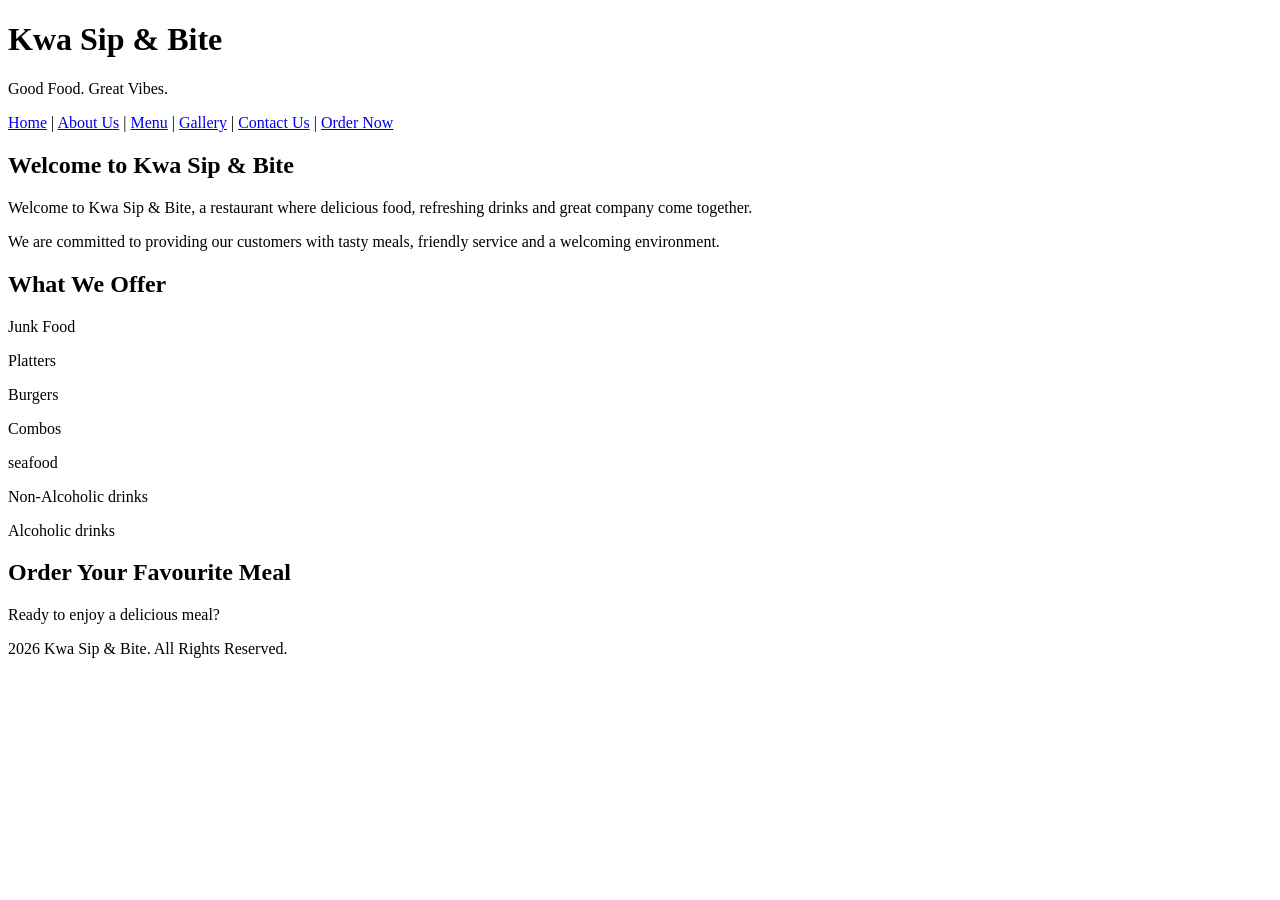
==== index.html @ a5eb61d2 "Add Kwa Sip and Bite website" ====
<!DOCTYPE html>
<html lang="en">
<head>
    <meta charset="UTF-8">
    <meta name="viewport" content="width=device-width, initial-scale=1.0">
    <title>Kwa Sip & Bite - Home</title>
</head>

<body>

    <header>
        <h1>Kwa Sip & Bite</h1>
        <p>Good Food. Great Vibes.</p>

        <nav>
            <a href="index.html">Home</a> |
            <a href="about.html">About Us</a> |
            <a href="menu.html">Menu</a> |
            <a href="gallery.html">Gallery</a> |
            <a href="contact.html">Contact Us</a> |
            <a href="order.html">Order Now</a>
        </nav>
    </header>

    <main>

        <h2>Welcome to Kwa Sip & Bite</h2>

        <p>
            Welcome to Kwa Sip & Bite, a restaurant where delicious food,
            refreshing drinks and great company come together.
        </p>

        <p>
            We are committed to providing our customers with tasty meals,
            friendly service and a welcoming environment.
        </p>

        <h2>What We Offer</h2>

        <p>Junk Food</p>
        <p>Platters</p>
        <p>Burgers</p>
        <p>Combos</p>
        <p>seafood</p>
        <p>Non-Alcoholic drinks</p>
        <p>Alcoholic drinks</p>
           
        <h2>Order Your Favourite Meal</h2>

        <p>Ready to enjoy a delicious meal?</p>


    </main>

    <footer>
        2026 Kwa Sip & Bite. All Rights Reserved.
    </footer>

</body>
</html>
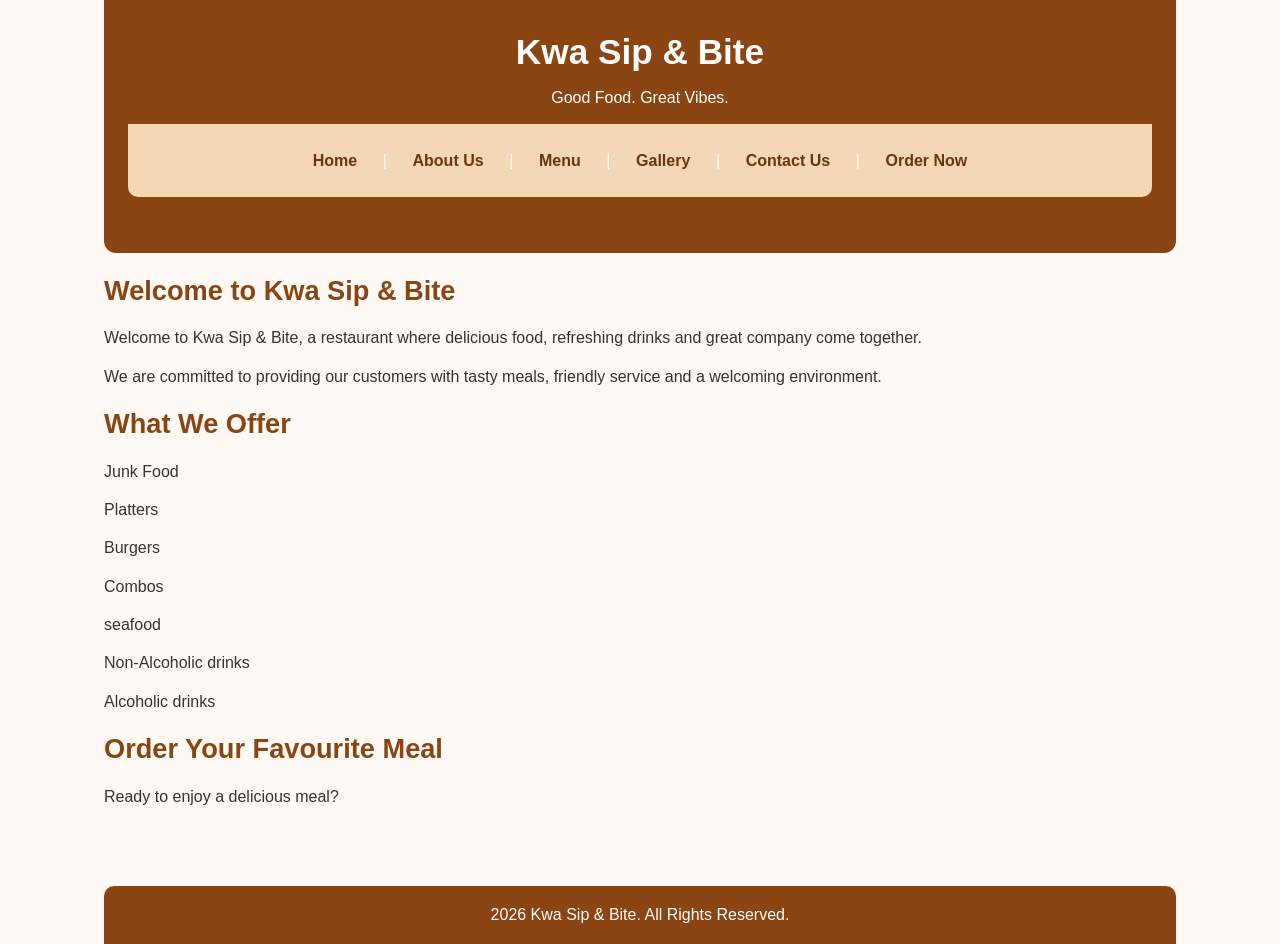
==== commit d375afe3: "Initial website" ====
--- a/index.html
+++ b/index.html
@@ -4,7 +4,9 @@
     <meta charset="UTF-8">
     <meta name="viewport" content="width=device-width, initial-scale=1.0">
     <title>Kwa Sip & Bite - Home</title>
+    <link rel="stylesheet"href="style.css">
 </head>
+
 
 <body>
 
--- a/style.css
+++ b/style.css
@@ -0,0 +1,386 @@
+
+* {
+    margin: 0;
+    padding: 0;
+    box-sizing: border-box;
+}
+
+html {
+    scroll-behavior: smooth;
+}
+
+body {
+    font-family: Arial, Helvetica, sans-serif;
+    line-height: 1.6;
+    background-color: #fffaf5;
+    color: #333;
+}
+
+
+
+
+body {
+    max-width: 1200px;
+    margin: 0 auto;
+    padding: 0 5%;
+}
+
+
+
+
+header {
+    background-color: #8b4513;
+    color: white;
+    padding: 1.5rem;
+    text-align: center;
+    border-radius: 0 0 12px 12px;
+}
+
+header h1 {
+    font-size: 2.2rem;
+    margin-bottom: 0.3rem;
+}
+
+header p {
+    font-size: 1rem;
+}
+
+
+
+
+nav {
+    display: flex;
+    justify-content: center;
+    align-items: center;
+    flex-wrap: wrap;
+    gap: 0.8rem;
+    padding: 1rem;
+    background-color: #f4d7b5;
+    margin-bottom: 2rem;
+    border-radius: 0 0 10px 10px;
+}
+
+nav a {
+    color: #6b3410;
+    text-decoration: none;
+    font-weight: bold;
+    padding: 0.5rem 0.8rem;
+    border-radius: 6px;
+    transition: 0.3s ease;
+}
+
+nav a:hover,
+nav a:focus {
+    background-color: #8b4513;
+    color: white;
+}
+
+
+
+main {
+    padding: 1rem 0;
+}
+
+section {
+    margin-bottom: 2rem;
+}
+
+h2 {
+    color: #8b4513;
+    font-size: 1.7rem;
+    margin-bottom: 0.8rem;
+}
+
+h3 {
+    color: #a0522d;
+    margin-top: 1rem;
+    margin-bottom: 0.5rem;
+}
+
+p {
+    margin-bottom: 0.8rem;
+}
+
+
+
+
+.hero {
+    text-align: center;
+    padding: 3rem 1rem;
+    background-color: #f4d7b5;
+    border-radius: 12px;
+    margin-bottom: 2rem;
+}
+
+.hero h2 {
+    font-size: 2rem;
+}
+
+.hero p {
+    max-width: 700px;
+    margin: 0.5rem auto;
+}
+
+
+
+
+.menu-section {
+    background-color: white;
+    padding: 1.5rem;
+    margin-bottom: 1.5rem;
+    border-radius: 10px;
+    box-shadow: 0 3px 10px rgba(0, 0, 0, 0.08);
+}
+
+.menu-section ul {
+    list-style-position: inside;
+    margin-left: 1rem;
+}
+
+.menu-section li {
+    margin-bottom: 0.4rem;
+}
+
+
+
+
+button,
+input[type="submit"] {
+    background-color: #8b4513;
+    color: white;
+    border: none;
+    padding: 0.7rem 1.2rem;
+    border-radius: 6px;
+    cursor: pointer;
+    font-weight: bold;
+    transition: 0.3s ease;
+}
+
+button:hover,
+input[type="submit"]:hover {
+    background-color: #5c2e0c;
+    transform: translateY(-2px);
+}
+
+
+
+
+form {
+    background-color: white;
+    padding: 1.5rem;
+    border-radius: 10px;
+    box-shadow: 0 3px 10px rgba(0, 0, 0, 0.08);
+    max-width: 700px;
+}
+
+label {
+    display: block;
+    margin-top: 1rem;
+    margin-bottom: 0.3rem;
+    font-weight: bold;
+}
+
+input,
+select,
+textarea {
+    width: 100%;
+    padding: 0.7rem;
+    border: 1px solid #ccc;
+    border-radius: 5px;
+    font-family: inherit;
+    font-size: 1rem;
+}
+
+textarea {
+    min-height: 120px;
+    resize: vertical;
+}
+
+input:focus,
+select:focus,
+textarea:focus {
+    outline: none;
+    border-color: #8b4513;
+    box-shadow: 0 0 5px rgba(139, 69, 19, 0.3);
+}
+
+
+
+
+.gallery {
+    display: grid;
+    grid-template-columns: repeat(3, 1fr);
+    gap: 1rem;
+}
+
+.gallery img {
+    width: 100%;
+    height: auto;
+    display: block;
+    border-radius: 10px;
+    transition: 0.3s ease;
+}
+
+.gallery img:hover {
+    transform: scale(1.03);
+}
+
+
+
+
+.contact-info {
+    background-color: white;
+    padding: 1.5rem;
+    border-left: 5px solid #8b4513;
+    border-radius: 8px;
+    margin-bottom: 1.5rem;
+}
+
+
+
+
+footer {
+    text-align: center;
+    background-color: #8b4513;
+    color: white;
+    padding: 1rem;
+    margin-top: 3rem;
+    border-radius: 10px 10px 0 0;
+}
+
+
+
+
+@media screen and (max-width: 768px) {
+
+    body {
+        padding: 0 3%;
+    }
+
+    header h1 {
+        font-size: 1.9rem;
+    }
+
+    nav {
+        gap: 0.4rem;
+    }
+
+    nav a {
+        font-size: 0.9rem;
+        padding: 0.4rem 0.6rem;
+    }
+
+    .gallery {
+        grid-template-columns: repeat(2, 1fr);
+    }
+}
+
+
+
+
+@media screen and (max-width: 480px) {
+
+    body {
+        padding: 0 4%;
+        font-size: 0.95rem;
+    }
+
+    header {
+        padding: 1.2rem 0.8rem;
+    }
+
+    header h1 {
+        font-size: 1.6rem;
+    }
+
+    nav {
+        flex-direction: column;
+        gap: 0.2rem;
+    }
+
+    nav a {
+        width: 100%;
+        text-align: center;
+    }
+
+    .hero {
+        padding: 2rem 1rem;
+    }
+
+    .hero h2 {
+        font-size: 1.5rem;
+    }
+
+    h2 {
+        font-size: 1.4rem;
+    }
+
+    .gallery {
+        grid-template-columns: 1fr;
+    }
+
+    form {
+        padding: 1rem;
+    }
+}
+.gallery {
+    display: grid;
+    grid-template-columns: repeat(2, 180px);
+    gap: 15px;
+    margin-top: 15px;
+    margin-bottom: 30px;
+}
+
+.gallery img {
+    width: 180px;
+    height: 130px;
+    object-fit: cover;
+    border-radius: 8px;
+    box-shadow: 0 3px 8px rgba(0, 0, 0, 0.15);
+}
+
+@media screen and (max-width: 768px) {
+    .gallery {
+        grid-template-columns: repeat(2, 160px);
+    }
+
+    .gallery img {
+        width: 160px;
+        height: 115px;
+    }
+}
+
+@media screen and (max-width: 480px) {
+    .gallery {
+        grid-template-columns: repeat(2, 1fr);
+        gap: 10px;
+    }
+
+    .gallery img {
+        width: 100%;
+        height: 110px;
+    }
+}
+.gallery {
+    display: grid;
+    grid-template-columns: repeat(3, 150px);
+    gap: 20px;
+    margin-top: 15px;
+}
+
+.food-item {
+    text-align: center;
+}
+
+.food-item img {
+    width: 150px;
+    height: 100px;
+    object-fit: cover;
+    border-radius: 8px;
+}
+
+.food-item p {
+    margin-top: 5px;
+    font-weight: bold;
+    font-size: 14px;
+}
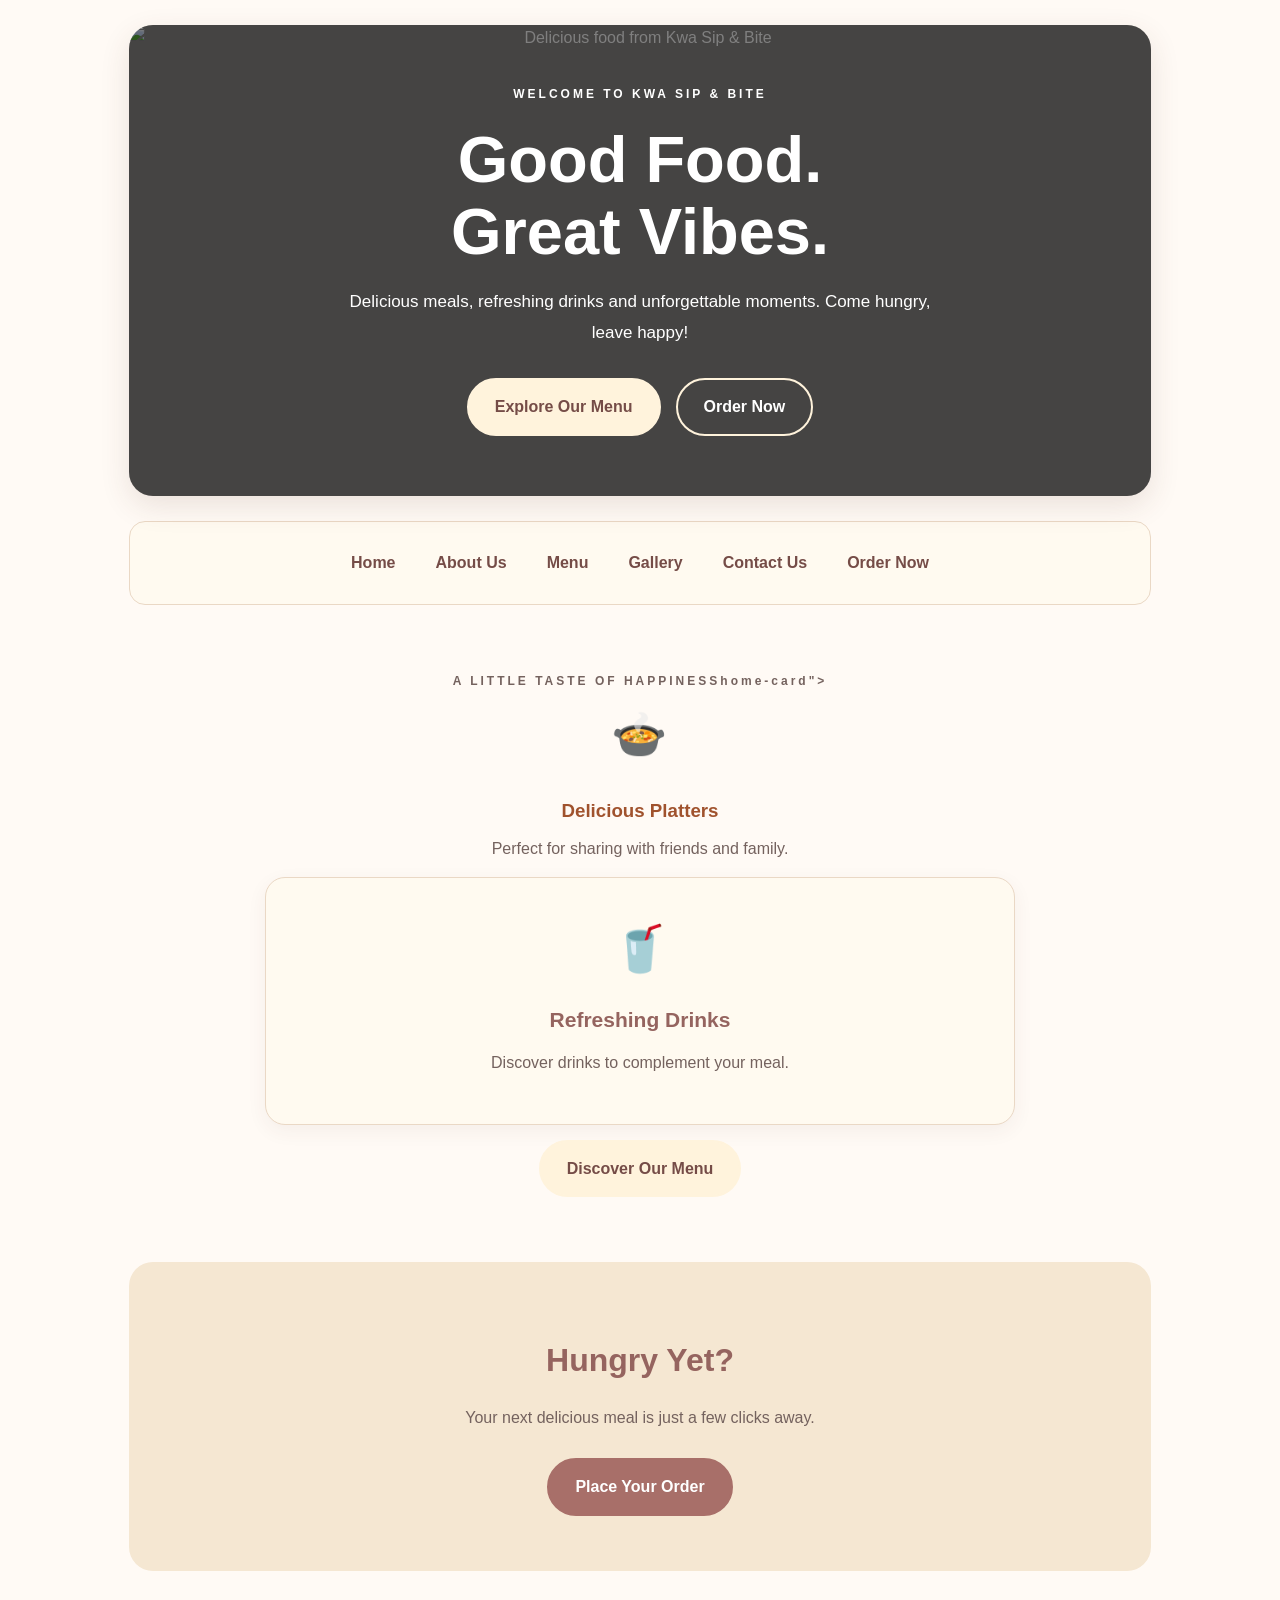
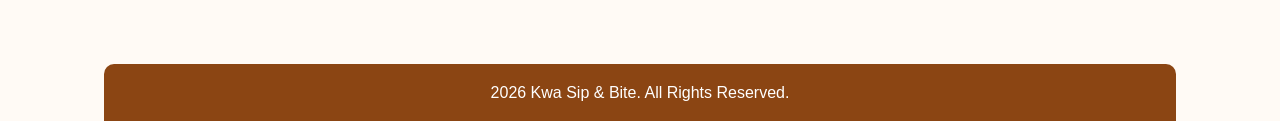
==== commit 5195cf24: "part 3 complete" ====
--- a/index.html
+++ b/index.html
@@ -4,60 +4,95 @@
     <meta charset="UTF-8">
     <meta name="viewport" content="width=device-width, initial-scale=1.0">
     <title>Kwa Sip & Bite - Home</title>
+
+    <meta name="description" content="Discover delicious food, burgers, platters and refreshing drinks at Kwa Sip & Bite. Explore our menu and place your order.">
+    <meta name="keywords" content="Kwa Sip and Bite, restaurant, food, burgers, platters, drinks, menu">
     <link rel="stylesheet"href="style.css">
 </head>
 
 
 <body>
 
-    <header>
-        <h1>Kwa Sip & Bite</h1>
-        <p>Good Food. Great Vibes.</p>
+    <main class="home-page">
 
-        <nav>
-            <a href="index.html">Home</a> |
-            <a href="about.html">About Us</a> |
-            <a href="menu.html">Menu</a> |
-            <a href="gallery.html">Gallery</a> |
-            <a href="contact.html">Contact Us</a> |
-            <a href="order.html">Order Now</a>
-        </nav>
-    </header>
+        <section class="home-hero">
 
-    <main>
+    <img src="c:\Users\Student\Downloads\hero-food.jpg.jpeg" 
+         alt="Delicious food from Kwa Sip & Bite"
+         class="hero-image">
 
-        <h2>Welcome to Kwa Sip & Bite</h2>
+    <div class="hero-content">
 
-        <p>
-            Welcome to Kwa Sip & Bite, a restaurant where delicious food,
-            refreshing drinks and great company come together.
+        <p class="welcome-label">WELCOME TO KWA SIP & BITE</p>
+
+        <h2>Good Food.<br>Great Vibes.</h2>
+
+        <p class="hero-description">
+            Delicious meals, refreshing drinks and
+            unforgettable moments. Come hungry, leave happy!
         </p>
 
-        <p>
-            We are committed to providing our customers with tasty meals,
-            friendly service and a welcoming environment.
-        </p>
+        <div class="hero-buttons">
+            <a href="menu.html" class="home-button">
+                Explore Our Menu
+            </a>
 
-        <h2>What We Offer</h2>
+            <a href="order.html" class="home-button secondary-button">
+                Order Now
+            </a>
+        </div>
 
-        <p>Junk Food</p>
-        <p>Platters</p>
-        <p>Burgers</p>
-        <p>Combos</p>
-        <p>seafood</p>
-        <p>Non-Alcoholic drinks</p>
-        <p>Alcoholic drinks</p>
-           
-        <h2>Order Your Favourite Meal</h2>
+    </div>
+</section>
+       
+    <!-- NAVIGATION -->
+    <nav class="home-navigation">
+        <a href="index.html">Home</a>
+        <a href="about.html">About Us</a>
+        <a href="menu.html">Menu</a>
+        <a href="gallery.html">Gallery</a>
+        <a href="contact.html">Contact Us</a>
+        <a href="order.html">Order Now</a>
+    </nav>
 
-        <p>Ready to enjoy a delicious meal?</p>
+    <!-- INTRODUCTION -->
+    <section class="home-intro">
+        <p class="welcome-label">A LITTLE TASTE OF HAPPINESS</
 
+    <!-- FEATURED CATEGORIES -->home-card">
+                <span class="food-icon">&#127858;</span>
+                <h3>Delicious Platters</h3>
+                <p>Perfect for sharing with friends and family.</p>
+            </div>
 
-    </main>
+            <div class="home-card">
+                <span class="food-icon">&#129380;</span>
+                <h3>Refreshing Drinks</h3>
+                <p>Discover drinks to complement your meal.</p>
+            </div>
 
+        </div>
+
+        <a href="menu.html" class="home-button discover-button">
+            Discover Our Menu
+        </a>
+    </section>
+
+    <!-- CALL TO ACTION -->
+    <section class="home-cta">
+        <h2>Hungry Yet?</h2>
+        <p>Your next delicious meal is just a few clicks away.</p>
+        <a href="order.html" class="home-button">
+            Place Your Order
+        </a>
+    </section>
+
+</main>
+            
     <footer>
         2026 Kwa Sip & Bite. All Rights Reserved.
     </footer>
+    <script src="script.js"></script>
 
 </body>
 </html>
--- a/style.css
+++ b/style.css
@@ -384,3 +384,520 @@
     font-weight: bold;
     font-size: 14px;
 }
+/* ==================================
+   MODERN KWA SIP & BITE HOMEPAGE
+================================== */
+
+.home-page {
+    max-width: 1200px;
+    margin: 0 auto;
+    padding: 30px 24px;
+    color: #493936;
+}
+
+/* Welcome Hero */
+
+.home-hero {
+    background: linear-gradient(135deg, #a86f69, #c4948d);
+    color: #fffaf0;
+    text-align: center;
+    padding: 85px 30px;
+    border-radius: 24px;
+    margin-bottom: 45px;
+    box-shadow: 0 10px 30px rgba(90, 50, 45, 0.12);
+}
+
+.welcome-label {
+    font-size: 12px;
+    font-weight: bold;
+    letter-spacing: 3px;
+    margin-bottom: 15px;
+}
+
+.home-hero h2 {
+    font-size: clamp(32px, 5vw, 55px);
+    margin: 10px 0 20px;
+    line-height: 1.15;
+    color: #fffaf0;
+}
+
+.hero-description {
+    max-width: 600px;
+    margin: 0 auto 30px;
+    font-size: 17px;
+    line-height: 1.8;
+}
+
+.hero-buttons {
+    display: flex;
+    justify-content: center;
+    gap: 15px;
+    flex-wrap: wrap;
+}
+
+/* Buttons */
+
+.home-button {
+    display: inline-block;
+    background-color: #fff3dc;
+    color: #754c47;
+    padding: 14px 25px;
+    border-radius: 30px;
+    text-decoration: none;
+    font-weight: bold;
+    border: 2px solid #fff3dc;
+    transition: 0.3s ease;
+}
+
+.home-button:hover {
+    background-color: #f1d8c9;
+    border-color: #f1d8c9;
+    transform: translateY(-3px);
+}
+
+.secondary-button {
+    background-color: transparent;
+    color: #fffaf0;
+    border-color: #fff3dc;
+}
+
+.secondary-button:hover {
+    background-color: #fff3dc;
+    color: #754c47;
+}
+
+/* Introduction */
+
+.home-intro {
+    text-align: center;
+    max-width: 760px;
+    margin: 65px auto;
+}
+
+.home-intro h2,
+.section-heading h2,
+.home-cta h2 {
+    font-size: 30px;
+    color: #95645f;
+    margin-bottom: 18px;
+}
+
+.home-intro p,
+.section-heading > p:last-child {
+    line-height: 1.9;
+    color: #74625e;
+}
+
+/* Food Categories */
+
+.home-offers {
+    padding: 55px 0;
+    text-align: center;
+}
+
+.section-heading {
+    margin-bottom: 35px;
+}
+
+.section-heading .welcome-label {
+    color: #a86f69;
+}
+
+.home-card-container {
+    display: grid;
+    grid-template-columns: repeat(3, minmax(0, 1fr));
+    gap: 25px;
+    margin: 35px 0;
+}
+
+.home-card {
+    background-color: #fffaf0;
+    padding: 35px 22px;
+    border-radius: 20px;
+    border: 1px solid #ead8c5;
+    box-shadow: 0 6px 20px rgba(90, 50, 45, 0.06);
+    transition: transform 0.3s ease,
+                box-shadow 0.3s ease;
+}
+
+.home-card:hover {
+    transform: translateY(-7px);
+    box-shadow: 0 12px 25px rgba(90, 50, 45, 0.12);
+}
+
+.food-icon {
+    font-size: 45px;
+    display: block;
+    margin-bottom: 18px;
+}
+
+.home-card h3 {
+    color: #95645f;
+    font-size: 21px;
+    margin-bottom: 12px;
+}
+
+.home-card p {
+    color: #74625e;
+    line-height: 1.7;
+}
+
+.menu-link {
+    margin-top: 30px;
+}
+
+/* Final Call to Action */
+
+.home-cta {
+    background-color: #f5e7d2;
+    text-align: center;
+    padding: 55px 25px;
+    border-radius: 24px;
+    margin: 40px 0 20px;
+}
+
+.home-cta p {
+    color: #74625e;
+    margin-bottom: 25px;
+    line-height: 1.8;
+}
+
+.home-cta .home-button {
+    background-color: #a86f69;
+    color: #fffaf0;
+    border-color: #a86f69;
+}
+
+.home-cta .home-button:hover {
+    background-color: #895650;
+    border-color: #895650;
+}
+
+/* Responsive Design */
+
+@media (max-width: 768px) {
+
+    .home-page {
+        padding: 20px 15px;
+    }
+
+    .home-hero {
+        padding: 55px 20px;
+        border-radius: 18px;
+    }
+
+    .hero-description {
+        font-size: 15px;
+    }
+
+    .home-card-container {
+        grid-template-columns: 1fr;
+        gap: 18px;
+    }
+
+    .home-intro {
+        margin: 45px auto;
+    }
+
+    .home-intro h2,
+    .section-heading h2,
+    .home-cta h2 {
+        font-size: 26px;
+    }
+
+    .home-card {
+        padding: 28px 20px;
+    }
+
+    .home-cta {
+        padding: 40px 20px;
+    }
+}
+/* MODERN HOMEPAGE */
+
+.home-page {
+    max-width: 1200px;
+    margin: auto;
+    padding: 25px;
+    color: #493936;
+}
+
+/* HERO */
+.home-hero {
+    background:
+        linear-gradient(rgba(0, 0, 0, 0.45), rgba(0, 0, 0, 0.45)),
+        url("c:\Users\Student\Downloads\hero-food.jpg.jpeg");
+
+    background-size: cover;
+    background-position: center;
+    background-repeat: no-repeat;
+
+    color: #fffaf0;
+    text-align: center;
+    padding: 90px 25px;
+    min-height: 400px;
+    border-radius: 24px;
+    margin-bottom: 25px;
+    box-shadow: 0 10px 30px rgba(90, 50, 45, .12);
+}
+
+
+.welcome-label {
+    font-size: 12px;
+    font-weight: bold;
+    letter-spacing: 3px;
+    color: #a86f69;
+}
+
+.home-hero .welcome-label {
+    color: #fff3dc;
+}
+
+.home-hero h2 {
+    font-size: clamp(38px, 6vw, 65px);
+    line-height: 1.1;
+    margin: 20px 0;
+    color: #fffaf0;
+}
+
+.hero-description {
+    max-width: 600px;
+    margin: 0 auto 30px;
+    line-height: 1.8;
+    font-size: 17px;
+}
+
+/* BUTTONS */
+
+.hero-buttons {
+    display: flex;
+    justify-content: center;
+    flex-wrap: wrap;
+    gap: 15px;
+}
+
+.home-button {
+    display: inline-block;
+    padding: 14px 26px;
+    background: #fff3dc;
+    color: #754c47;
+    border: 2px solid #fff3dc;
+    border-radius: 30px;
+    text-decoration: none;
+    font-weight: bold;
+    transition: .3s ease;
+}
+
+.home-button:hover {
+    transform: translateY(-3px);
+    background: #f1d8c9;
+}
+
+.secondary-button {
+    background: transparent;
+    color: white;
+}
+
+/* NAVIGATION */
+
+.home-navigation {
+    display: flex;
+    justify-content: center;
+    align-items: center;
+    flex-wrap: wrap;
+    gap: 12px;
+    padding: 18px;
+    background: #fffaf0;
+    border: 1px solid #ead8c5;
+    border-radius: 16px;
+    margin-bottom: 55px;
+}
+
+.home-navigation a {
+    text-decoration: none;
+    color: #754c47;
+    font-weight: bold;
+    padding: 10px 14px;
+    border-radius: 20px;
+    transition: .3s ease;
+}
+
+.home-navigation a:hover {
+    background: #f1d8c9;
+}
+
+/* INTRODUCTION */
+
+.home-intro {
+    text-align: center;
+    max-width: 750px;
+    margin: 65px auto;
+}
+
+.home-intro h2,
+.section-heading h2,
+.home-cta h2 {
+    color: #95645f;
+    font-size: 32px;
+    margin: 18px 0;
+}
+
+.home-intro p,
+.section-heading > p:last-child {
+    color: #74625e;
+    line-height: 1.9;
+}
+
+/* FOOD CARDS */
+
+.home-offers {
+    text-align: center;
+    padding: 45px 0;
+}
+
+.home-card-container {
+    display: grid;
+    grid-template-columns: repeat(3, 1fr);
+    gap: 25px;
+    margin: 35px 0;
+}
+
+.home-card {
+    background: #fffaf0;
+    border: 1px solid #ead8c5;
+    padding: 35px 22px;
+    border-radius: 20px;
+    box-shadow: 0 6px 20px rgba(90, 50, 45, .06);
+    transition: .3s ease;
+}
+
+.home-card:hover {
+    transform: translateY(-7px);
+    box-shadow: 0 12px 25px rgba(90, 50, 45, .12);
+}
+
+.food-icon {
+    display: block;
+    font-size: 45px;
+    margin-bottom: 18px;
+}
+
+.home-card h3 {
+    color: #95645f;
+}
+
+.home-card p {
+    color: #74625e;
+    line-height: 1.7;
+}
+
+.discover-button {
+    margin-top: 15px;
+}
+
+/* FINAL SECTION */
+
+.home-cta {
+    text-align: center;
+    background: #f5e7d2;
+    padding: 55px 25px;
+    border-radius: 24px;
+    margin: 50px 0 20px;
+}
+
+.home-cta p {
+    color: #74625e;
+    margin-bottom: 25px;
+}
+
+.home-cta .home-button {
+    background: #a86f69;
+    color: white;
+    border-color: #a86f69;
+}
+
+/* MOBILE RESPONSIVENESS */
+
+@media (max-width: 768px) {
+
+    .home-page {
+        padding: 15px;
+    }
+
+    .home-hero {
+        padding: 60px 20px;
+    }
+
+    .home-card-container {
+        grid-template-columns: 1fr;
+    }
+
+    .home-navigation {
+        gap: 5px;
+    }
+
+    .home-navigation a {
+        padding: 9px 10px;
+        font-size: 14px;
+    }
+
+    .home-intro h2,
+    .section-heading h2,
+    .home-cta h2 {
+        font-size: 26px;
+    }
+}
+.hero-image {
+    width: 100%;
+    height: 400px;
+    object-fit: cover;
+    object-position: center;
+    border-radius: 20px;
+    display: block;
+}
+.home-hero {
+    position: relative;
+    min-height: 450px;
+    display: flex;
+    justify-content: center;
+    align-items: center;
+    text-align: center;
+    padding: 60px 25px;
+    border-radius: 24px;
+    margin-bottom: 25px;
+    overflow: hidden;
+    color: white;
+}
+
+.hero-image {
+    position: absolute;
+    inset: 0;
+    width: 100%;
+    height: 100%;
+    object-fit: cover;
+    z-index: 0;
+}
+
+.home-hero::after {
+    content: "";
+    position: absolute;
+    inset: 0;
+    background: rgba(0, 0, 0, 0.5);
+    z-index: 1;
+}
+
+.hero-content {
+    position: relative;
+    z-index: 2;
+    max-width: 750px;
+}
+
+.home-hero .welcome-label,
+.home-hero h2,
+.home-hero .hero-description {
+    color: white;
+}
+#orderSummary {
+    white-space: pre-line;
+    margin-top: 20px;
+}
